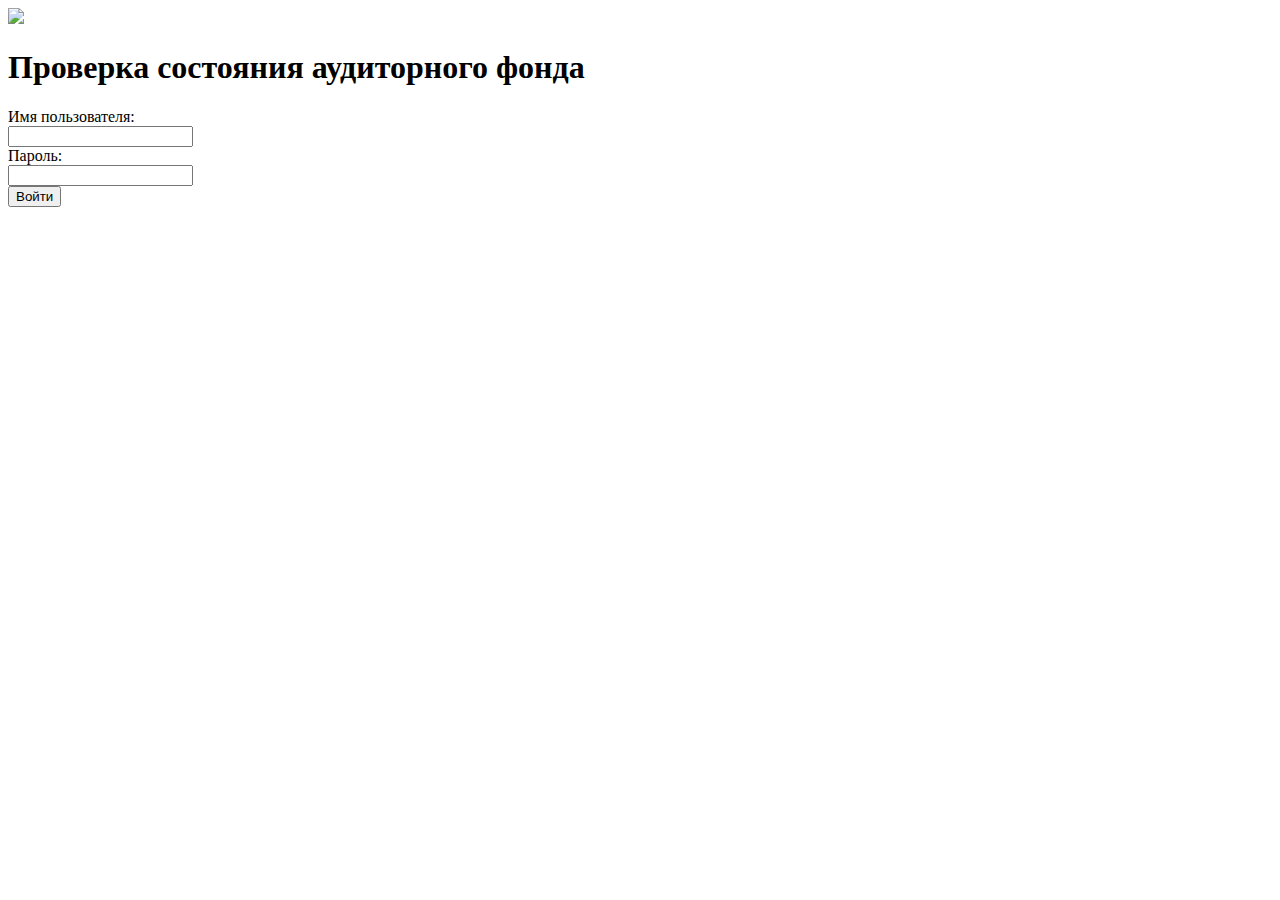
==== index.html @ 14f988a0 "WIP" ====
<!DOCTYPE HTML>
<html>
  <head>
    <meta charset="utf-8">
    <link rel="stylesheet" href="audit.css">
    <script src="main.js"></script>
  </head>

  <body>
    <div id="main">
      <img src="polytech_logo.svg" id="logo"></img>
      <div><span><h1>Проверка состояния аудиторного фонда</h1><span></div>

    <form id="loginForm" action="select_corps.html" onsubmit="doLogin(this); return false;">
      <div class="field">
        <label>Имя пользователя:</label>
        <div class="input"><input type="text" id="login" /></div>
      </div>

      <div class="field">
        <label>Пароль:</label>
        <div class="input"><input type="password" id="pass" /></div>
      </div>

      <div class="submit">
        <button type="submit">Войти</button>
      </div>
    </form>

    </div>
    <script>
    function doLogin(form) {
  localStorage.setItem('login', form.login.value); // сохраняем наш логин в куки у пользователя на компе
  form.submit(); // продолжаем сабмитить
}
    </script>
  </body>
</html>
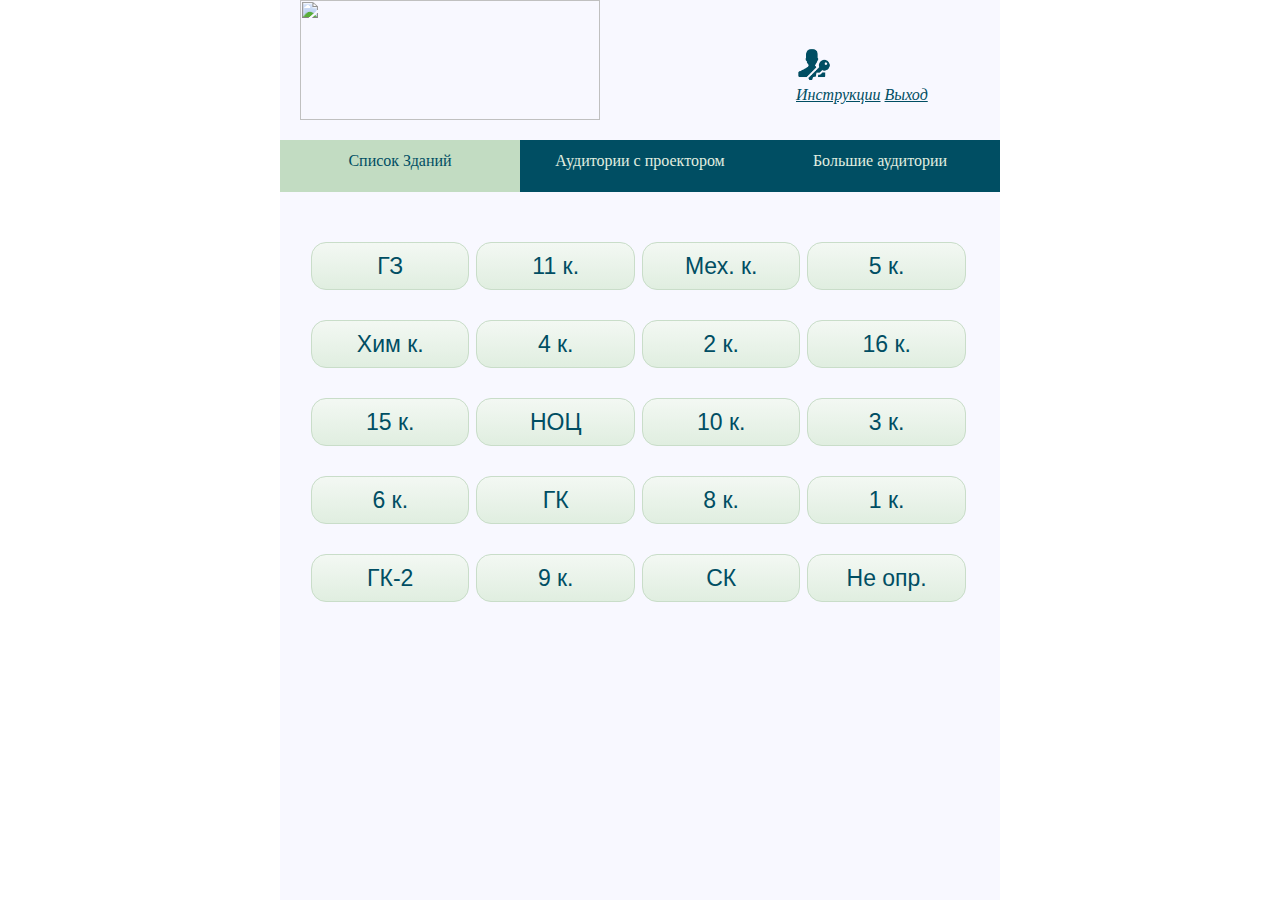
==== commit 39a5a221: "More improvements" ====
--- a/index.html
+++ b/index.html
@@ -2,37 +2,82 @@
 <html>
   <head>
     <meta charset="utf-8">
-    <link rel="stylesheet" href="audit.css">
+    <link rel="stylesheet" href="main.css">
+    <link rel="stylesheet" href="opentip.css">
+    <script src="opentip.js"></script>
     <script src="main.js"></script>
   </head>
 
   <body>
     <div id="main">
-      <img src="polytech_logo.svg" id="logo"></img>
-      <div><span><h1>Проверка состояния аудиторного фонда</h1><span></div>
-
-    <form id="loginForm" action="select_corps.html" onsubmit="doLogin(this); return false;">
-      <div class="field">
-        <label>Имя пользователя:</label>
-        <div class="input"><input type="text" id="login" /></div>
+      <img src="polytech_logo.svg" id="logo">
+      <div id="authorized">
+      <img src="icon3.png" id="icon">
+      <span id="username"></span>
+      <div class = "exit">
+        <a href="#">Инструкции</a>
+        <a href="sign_in.html" >Выход</a>
+      </div>
       </div>
 
-      <div class="field">
-        <label>Пароль:</label>
-        <div class="input"><input type="password" id="pass" /></div>
-      </div>
+      <ul id="menu">
+        <li class="active">
+          <a href="index.html">Список Зданий</a>
+        </li>
+        <li>
+          <a href="auditory_projector.html">Аудитории с проектором</a>
+        </li>
+        <li>
+          <a href="big_auditor.html" >Большие аудитории</a>
+        </li>
+      </ul>
 
-      <div class="submit">
-        <button type="submit">Войти</button>
-      </div>
-    </form>
+      <form id="corpForm" action="building.html" >
+        <div>
+          <div class="line_button">
+            <button type="submit" data-ot="Главное здание" id="corp" onclick="setBuilding(this)">ГЗ</button>
+            <button type="submit" data-ot="11-й учебный корпус" id="corp" onclick="setBuilding(this)">11 к.</button>
+            <button type="submit" data-ot="Механический корпус" id="corp" onclick="setBuilding(this)">Мех. к.</button>
+            <button type="submit" data-ot="5-й учебный корпус" id="corp" onclick="setBuilding(this)">5 к.</button>
+          </div>
 
+          <div class="line_button">
+            <button type="submit" data-ot="Химический корпус" id="corp" onclick="setBuilding(this)">Хим к.</button>
+            <button type="submit" data-ot="4-й учебный корпус" id="corp" onclick="setBuilding(this)">4 к.</button>
+            <button type="submit" data-ot="2-й учебный корпус" id="corp" onclick="setBuilding(this)">2 к.</button>
+            <button type="submit" data-ot="16-й учебный корпус (НУК)" id="corp" onclick="setBuilding(this)">16 к.</button>
+          </div>
+
+          <div class="line_button">
+            <button type="submit" data-ot="15-й учебный корпус" id="corp" onclick="setBuilding(this)">15 к.</button>
+            <button type="submit" data-ot="НОЦ УчК" id="corp" onclick="setBuilding(this)">НОЦ</button>
+            <button type="submit" data-ot="10-й учебный корпус" id="corp" onclick="setBuilding(this)">10 к.</button>
+            <button type="submit" data-ot="3-й учебный корпус" id="corp" onclick="setBuilding(this)">3 к.</button>
+          </div>
+
+          <div class="line_button">
+            <button type="submit" data-ot="6-й учебный корпус" id="corp" onclick="setBuilding(this)">6 к.</button>
+            <button type="submit" data-ot="Гидротехнический корпус-1" id="corp" onclick="setBuilding(this)">ГК</button>
+            <button type="submit" data-ot="8-й учебный корпус" id="corp" onclick="setBuilding(this)">8 к.</button>
+            <button type="submit" data-ot="1-й учебный корпус" id="corp" onclick="setBuilding(this)">1 к.</button>
+          </div>
+
+          <div class="line_button">
+            <button type="submit" data-ot="Гидротехнический корпус-2" id="corp" onclick="setBuilding(this)">ГК-2</button>
+            <button type="submit" data-ot="9-й учебный корпус" id="corp" onclick="setBuilding(this)">9 к.</button>
+            <button type="submit" data-ot="Спорткомплекс" id="corp" onclick="setBuilding(this)">СК</button>
+            <button type="submit" data-ot="Не определено" id="corp" onclick="setBuilding(this)">Не опр.</button>
+          </div>
+        </div>
+      </form>
     </div>
+
     <script>
-    function doLogin(form) {
-  localStorage.setItem('login', form.login.value); // сохраняем наш логин в куки у пользователя на компе
-  form.submit(); // продолжаем сабмитить
-}
+      username.textContent = localStorage.login;
+
+      function setBuilding(link) {
+        localStorage.setItem('building', link.getAttribute('data-ot'));
+      }
     </script>
   </body>
 </html>
--- a/main.css
+++ b/main.css
@@ -0,0 +1,422 @@
+body {
+  margin-top: 0;
+}
+
+#main {
+  background: #F8F8FF;
+  margin: auto;
+  width: 720px;
+  min-height: 100vh;
+}
+
+#logo {
+  display: inline-block;
+  margin: 0px auto;
+  margin-left: 20px;
+  width: 300px;
+  height: 120px;
+}
+
+button.digramm{
+  background: linear-gradient(#F3F8F3,#E0EEE0);
+    color: #004E63;
+    border: none;
+    width: 250px;
+    height: 34px;
+    /* display: inline-block; */
+    /* position: absolute; */
+    padding: 6px 20px;
+    border: 1px solid #C9DDC9;
+    border-radius: 15px;
+    color: #004E63;
+    font-weight: normal;
+    font-size: 10px !important;
+    /* width: 23%; */
+    /* margin: 19px 16px; */
+    margin-right: 3px;
+    margin-left: 230px;
+    height: 26px;
+    float: inherit;
+    background-color: #E0EEE0;
+    cursor: pointer;
+    outline: none;
+}
+
+}
+h1 {
+  margin: 1em 0 0.75em;
+  padding: 0 0 5px 0;
+  color: #004E63;
+  font-weight: normal;
+  font-size: 25px;
+  font-family: 'Carrois Gothic', sans-serif;
+  text-align: center;
+}
+
+h2{
+  margin: 0 0 0 69px;
+  padding: 0 0 5px 0;
+  color: #004E63;
+  font-weight: normal;
+  font-size: 18px;
+  font-family: 'Carrois Gothic', sans-serif;
+}
+
+ul{
+  padding: 0;
+   margin-left: 0px;
+   display: inline-block;
+}
+
+li{
+  list-style-type: none;
+}
+
+#auditor_Form {
+  margin-left: 190px;
+}
+
+.list{
+  width: 130px;
+  padding: 5px 10px 0;
+  margin: 6px;
+  background: #FEFEFE;
+  border: 1px solid #1F6A7F;
+  border-radius: 4px;
+  font: 14px/18px Arial, Tahoma, sans-serif;
+  vertical-align: middle;
+  color: #004E63;
+}
+
+.exit a{
+ color: #004E63;
+ font-style: italic;
+}
+
+hr {
+  background-color: #004E63;
+  height: 1px;
+  border: none;
+  margin:0;
+}
+button {
+  background: linear-gradient(#F3F8F3,#E0EEE0);
+  color: #004E63;
+  border: none;
+  width: 150px;
+  height: 34px;
+  /* display: inline-block; */
+  /* position: absolute; */
+  padding: 6px 20px;
+  border: 1px solid #C9DDC9;
+  border-radius: 15px;
+  color: #004E63;
+  font-weight: normal;
+  font-size: 23px;
+  width: 23%;
+  /* margin: 19px 16px; */
+  margin-right: 3px;
+  height: 48px;
+  float: inherit;
+  background-color: #E0EEE0;
+  cursor: pointer;
+  outline: none;
+}
+
+.line_button {
+ margin-top: 30px;
+  margin-left: auto;
+  /* display: inline; */
+  margin-left: 31px;}
+
+#icon {
+  width: 36px;
+}
+
+#username {
+  vertical-align: super;
+  color: #004E63;
+  font-weight: normal;
+  font-size: 25px;
+  font-family: 'Carrois Gothic', sans-serif;
+}
+
+#corpus {
+  vertical-align: super;
+  color: #004E63;
+  font-weight: normal;
+  font-size: 25px;
+  font-family: 'Carrois Gothic', sans-serif;
+}
+
+#authorized {
+  display: inline-block;
+  position: relative;
+  left: 192px;
+  bottom: 20px;
+}
+
+.refer {
+  text-decoration: none !important;
+}
+
+/* аудитории*/
+#blocks{
+  margin: 40px 0 0 25px;
+}
+/* аудитории*/
+#search{
+  margin: 5px 0 10px 0px;
+  display: block;
+  border-radius: 4px;
+  font: 12px Arial, Tahoma, sans-serif;
+  color: #444;
+  width: 262px;
+  padding: 9px 13px;
+  border: 1px solid #1F6A7F;
+  border-radius: 3px;
+  box-shadow: inset 1px 1px 1px #C3DEE6, 0 0 0 4px #F9FFF9;
+  outline: none;
+  font: 14px/18px Arial, Tahoma, sans-serif;
+}
+/* аудитории*/
+#blocks button{
+  width: 288px;
+  padding: 9px 13px;
+  background: #FEFEFE;
+  border: 1px solid #1F6A7F;
+  border-radius: 4px;
+  font: 16px/18px Arial, Tahoma, sans-serif;
+  vertical-align: middle;
+  height: 35px;
+  cursor: pointer;
+  background: linear-gradient(#F3F8F3,#E0EEE0);
+  color: #004E63;
+  font-weight: normal;
+  display: block;
+
+}
+/* чек*/
+#but_save{
+  width: 140px;
+  padding: 9px 13px;
+  background: #FEFEFE;
+  border: 1px solid #1F6A7F;
+  border-radius: 4px;
+  font: 16px/18px Arial, Tahoma, sans-serif;
+  vertical-align: middle;
+  height: 35px;
+  cursor: pointer;
+  background: linear-gradient(#F3F8F3,#E0EEE0);
+  color: #004E63;
+  font-weight: normal;
+  display: block;
+  margin: 20px 0 0px 35px;
+}
+
+}
+
+#menu {
+  padding: 0;
+  margin: 0;
+  font-size: 100%;
+  font-family: Georgia;
+  }
+#menu li {
+  list-style: none;
+  float: left;
+  height: 40px;
+  padding: 0;
+  margin: 0;
+  width: 240px;
+  text-align: center;
+  background: #004E63;
+  position: relative;
+  padding-top: 12px;
+  }
+#menu li ul {
+  list-style: none;
+  padding: 0;
+  margin: 0;
+  width: 240px;
+  display: none;
+  position: absolute;
+  left: 0;
+  top: 51px;
+  }
+#menu li ul li {
+  float: none;
+  height: 50px;
+  margin: 0;
+  width: 240px;
+  text-align: center;
+  background: #2E6E7F;
+  }
+
+li.active {
+  background: #C2DCC2 !important;
+}
+
+li.active a{
+  color: #004E63 !important;
+}
+
+.dop {
+  color: #E0EEE0 !important;
+}
+
+#menu li a {
+  display: block;
+  width: 240px;
+  height: 33px;
+  color: #E0EEE0;
+  text-decoration: none;
+  font-weight: normal;
+  font-size: 16px;
+  }
+
+#menu li:hover ul, #menu li.jshover ul {
+  display: block;
+  }
+
+#menu li:hover, #menu li.jshover {
+  background: #C2DCC2;
+
+  }
+
+#menu li:hover a {
+  color: #004E63;
+}
+
+/*чек*/
+#check {
+   margin: 60px 0 0px 0;
+}
+
+
+/* чек */
+.check2{
+  margin: 20px 0 0px 35px;
+  display: block;
+}
+/*чек*/
+.check2_1{
+  margin: 8px;
+  display: block;
+}
+/*чек*/
+.check2_num {
+  margin: 5px 0 10px 0px;
+  display: block;
+  border-radius: 4px;
+  font: 12px Arial, Tahoma, sans-serif;
+  color: #444;
+  width: 262px;
+  height:27px;
+  border: 1px solid #1F6A7F;
+  border-radius: 3px;
+  box-shadow: inset 1px 1px 1px #C3DEE6, 0 0 0 4px #F9FFF9;
+  outline: none;
+  font: 14px/18px Arial, Tahoma, sans-serif;
+
+}
+/*чек*/
+.check2_num_{
+  margin: 5px 0 10px 0px;
+  display: block;
+  border-radius: 4px;
+  font: 12px Arial, Tahoma, sans-serif;
+  color: #444;
+  width: 200px;
+  height:18px;
+  border: 1px solid #1F6A7F;
+  border-radius: 3px;
+  box-shadow: inset 1px 1px 1px #C3DEE6, 0 0 0 4px #F9FFF9;
+  outline: none;
+  font: 14px/18px Arial, Tahoma, sans-serif;
+}
+/*чек*/
+input::-webkit-inner-spin-button,
+input::-webkit-outer-spin-button {
+     margin: 0px;
+    -webkit-appearance: none;
+
+        }
+/*чек*/
+.label{
+  margin: 0 0 0 0px;
+  padding: 0 0 5px 0;
+  color: #004E63;
+  font-weight: normal;
+  font-size: 16px;
+  font-family: 'Carrois Gothic', sans-serif;
+}
+/*чек*/
+.label_{
+  margin: 0 0 0 0px;
+  padding: 0 0 5px 0;
+  color: #004E63;
+  font-weight: normal;
+  font-size: 13px;
+  font-family: 'Carrois Gothic', sans-serif;
+
+}
+/*чек*/
+.radio_col{
+   display: block;
+}
+/*чек*/
+.icon {
+  display: inline-block;
+  position: relative;
+  margin:0 0 0 10px;
+  border-radius: 70px;
+  background: #004E63;
+  box-shadow: 0 2px 1px 0 rgba(255, 255, 255, 0.5), inset 0 1px 3px 0 rgba(0, 0, 0, 0.2);
+  width: 55px;
+  height: 24px;
+  overflow: hidden;
+  content: "Нет";
+}
+/*чек*/
+.icon .handle {
+  width: 24px;
+  height: 24px;
+  border-radius: 10px;
+  position: absolute;
+  background: #FFF;
+  font-size: 14px;
+  line-height: 22px;
+
+}
+/*чек*/
+.icon .handle:before {
+  -webkit-font-smoothing: antialiased;
+
+}
+/*чек*/
+.icon .handle:after {
+  content: "Есть";
+  color: #FFF;
+  text-shadow: 0 1px 1px rgba(0, 0, 0, 0.1);
+  position: absolute;
+  left: -28px;
+}
+/*чек*/
+.icon.on {
+  background: #004E63;
+
+}
+/*чек*/
+  .icon.on .handle {
+  left: 32px;
+}
+
+#building {
+  text-align: center;
+  color: #004E63;
+  font-weight: normal;
+  font-size: 23px;
+  font-family: 'Carrois Gothic', sans-serif;
+  margin-top: 23px;
+}
--- a/opentip.css
+++ b/opentip.css
@@ -0,0 +1,278 @@
+.opentip-container,
+.opentip-container * {
+  -webkit-box-sizing: border-box;
+  -moz-box-sizing: border-box;
+  box-sizing: border-box;
+}
+.opentip-container {
+  position: absolute;
+  max-width: 300px;
+  z-index: 100;
+  -webkit-transition: -webkit-transform 1s ease-in-out;
+  -moz-transition: -moz-transform 1s ease-in-out;
+  -o-transition: -o-transform 1s ease-in-out;
+  -ms-transition: -ms-transform 1s ease-in-out;
+  transition: transform 1s ease-in-out;
+  pointer-events: none;
+  -webkit-transform: translateX(0) translateY(0);
+  -moz-transform: translateX(0) translateY(0);
+  -o-transform: translateX(0) translateY(0);
+  -ms-transform: translateX(0) translateY(0);
+  transform: translateX(0) translateY(0);
+}
+.opentip-container.ot-fixed.ot-hidden.stem-top.stem-center,
+.opentip-container.ot-fixed.ot-going-to-show.stem-top.stem-center,
+.opentip-container.ot-fixed.ot-hiding.stem-top.stem-center {
+  -webkit-transform: translateY(-5px);
+  -moz-transform: translateY(-5px);
+  -o-transform: translateY(-5px);
+  -ms-transform: translateY(-5px);
+  transform: translateY(-5px);
+}
+.opentip-container.ot-fixed.ot-hidden.stem-top.stem-right,
+.opentip-container.ot-fixed.ot-going-to-show.stem-top.stem-right,
+.opentip-container.ot-fixed.ot-hiding.stem-top.stem-right {
+  -webkit-transform: translateY(-5px) translateX(5px);
+  -moz-transform: translateY(-5px) translateX(5px);
+  -o-transform: translateY(-5px) translateX(5px);
+  -ms-transform: translateY(-5px) translateX(5px);
+  transform: translateY(-5px) translateX(5px);
+}
+.opentip-container.ot-fixed.ot-hidden.stem-middle.stem-right,
+.opentip-container.ot-fixed.ot-going-to-show.stem-middle.stem-right,
+.opentip-container.ot-fixed.ot-hiding.stem-middle.stem-right {
+  -webkit-transform: translateX(5px);
+  -moz-transform: translateX(5px);
+  -o-transform: translateX(5px);
+  -ms-transform: translateX(5px);
+  transform: translateX(5px);
+}
+.opentip-container.ot-fixed.ot-hidden.stem-bottom.stem-right,
+.opentip-container.ot-fixed.ot-going-to-show.stem-bottom.stem-right,
+.opentip-container.ot-fixed.ot-hiding.stem-bottom.stem-right {
+  -webkit-transform: translateY(5px) translateX(5px);
+  -moz-transform: translateY(5px) translateX(5px);
+  -o-transform: translateY(5px) translateX(5px);
+  -ms-transform: translateY(5px) translateX(5px);
+  transform: translateY(5px) translateX(5px);
+}
+.opentip-container.ot-fixed.ot-hidden.stem-bottom.stem-center,
+.opentip-container.ot-fixed.ot-going-to-show.stem-bottom.stem-center,
+.opentip-container.ot-fixed.ot-hiding.stem-bottom.stem-center {
+  -webkit-transform: translateY(5px);
+  -moz-transform: translateY(5px);
+  -o-transform: translateY(5px);
+  -ms-transform: translateY(5px);
+  transform: translateY(5px);
+}
+.opentip-container.ot-fixed.ot-hidden.stem-bottom.stem-left,
+.opentip-container.ot-fixed.ot-going-to-show.stem-bottom.stem-left,
+.opentip-container.ot-fixed.ot-hiding.stem-bottom.stem-left {
+  -webkit-transform: translateY(5px) translateX(-5px);
+  -moz-transform: translateY(5px) translateX(-5px);
+  -o-transform: translateY(5px) translateX(-5px);
+  -ms-transform: translateY(5px) translateX(-5px);
+  transform: translateY(5px) translateX(-5px);
+}
+.opentip-container.ot-fixed.ot-hidden.stem-middle.stem-left,
+.opentip-container.ot-fixed.ot-going-to-show.stem-middle.stem-left,
+.opentip-container.ot-fixed.ot-hiding.stem-middle.stem-left {
+  -webkit-transform: translateX(-5px);
+  -moz-transform: translateX(-5px);
+  -o-transform: translateX(-5px);
+  -ms-transform: translateX(-5px);
+  transform: translateX(-5px);
+}
+.opentip-container.ot-fixed.ot-hidden.stem-top.stem-left,
+.opentip-container.ot-fixed.ot-going-to-show.stem-top.stem-left,
+.opentip-container.ot-fixed.ot-hiding.stem-top.stem-left {
+  -webkit-transform: translateY(-5px) translateX(-5px);
+  -moz-transform: translateY(-5px) translateX(-5px);
+  -o-transform: translateY(-5px) translateX(-5px);
+  -ms-transform: translateY(-5px) translateX(-5px);
+  transform: translateY(-5px) translateX(-5px);
+}
+.opentip-container.ot-fixed .opentip {
+  pointer-events: auto;
+}
+.opentip-container.ot-hidden {
+  display: none;
+}
+.opentip-container .opentip {
+  position: relative;
+  font-size: 13px;
+  line-height: 120%;
+  padding: 9px 14px;
+  color: #004E63;
+  text-shadow: -1px -1px 0px rgba(255,255,255,0.2);
+}
+.opentip-container .opentip .header {
+  margin: 0;
+  padding: 0;
+}
+.opentip-container .opentip .ot-close {
+  pointer-events: auto;
+  display: block;
+  position: absolute;
+  top: -12px;
+  left: 60px;
+  color: rgba(0,0,0,0.5);
+  background: rgba(0,0,0,0);
+  text-decoration: none;
+}
+.opentip-container .opentip .ot-close span {
+  display: none;
+}
+.opentip-container .opentip .ot-loading-indicator {
+  display: none;
+}
+.opentip-container.ot-loading .ot-loading-indicator {
+  width: 30px;
+  height: 30px;
+  font-size: 30px;
+  line-height: 30px;
+  font-weight: bold;
+  display: block;
+}
+.opentip-container.ot-loading .ot-loading-indicator span {
+  display: block;
+  -webkit-animation: otloading 2s linear infinite;
+  -moz-animation: otloading 2s linear infinite;
+  -o-animation: otloading 2s linear infinite;
+  -ms-animation: otloading 2s linear infinite;
+  animation: otloading 2s linear infinite;
+  text-align: center;
+}
+.opentip-container.style-dark .opentip,
+.opentip-container.style-alert .opentip {
+  color: #f8f8f8;
+  text-shadow: 1px 1px 0px rgba(0,0,0,0.2);
+}
+.opentip-container.style-glass .opentip {
+  padding: 15px 25px;
+  color: #317cc5;
+  text-shadow: 1px 1px 8px rgba(0,94,153,0.3);
+}
+.opentip-container.ot-hide-effect-fade {
+  -webkit-transition: -webkit-transform 0.5s ease-in-out, opacity 1s ease-in-out;
+  -moz-transition: -moz-transform 0.5s ease-in-out, opacity 1s ease-in-out;
+  -o-transition: -o-transform 0.5s ease-in-out, opacity 1s ease-in-out;
+  -ms-transition: -ms-transform 0.5s ease-in-out, opacity 1s ease-in-out;
+  transition: transform 0.5s ease-in-out, opacity 1s ease-in-out;
+  opacity: 1;
+  -ms-filter: none;
+  filter: none;
+}
+.opentip-container.ot-hide-effect-fade.ot-hiding {
+  opacity: 0;
+  filter: alpha(opacity=0);
+  -ms-filter: "progid:DXImageTransform.Microsoft.Alpha(Opacity=0)";
+}
+.opentip-container.ot-show-effect-appear.ot-going-to-show,
+.opentip-container.ot-show-effect-appear.ot-showing {
+  -webkit-transition: -webkit-transform 0.5s ease-in-out, opacity 1s ease-in-out;
+  -moz-transition: -moz-transform 0.5s ease-in-out, opacity 1s ease-in-out;
+  -o-transition: -o-transform 0.5s ease-in-out, opacity 1s ease-in-out;
+  -ms-transition: -ms-transform 0.5s ease-in-out, opacity 1s ease-in-out;
+  transition: transform 0.5s ease-in-out, opacity 1s ease-in-out;
+}
+.opentip-container.ot-show-effect-appear.ot-going-to-show {
+  opacity: 0;
+  filter: alpha(opacity=0);
+  -ms-filter: "progid:DXImageTransform.Microsoft.Alpha(Opacity=0)";
+}
+.opentip-container.ot-show-effect-appear.ot-showing {
+  opacity: 1;
+  -ms-filter: none;
+  filter: none;
+}
+.opentip-container.ot-show-effect-appear.ot-visible {
+  opacity: 1;
+  -ms-filter: none;
+  filter: none;
+}
+@-moz-keyframes otloading {
+  0% {
+    -webkit-transform: rotate(0deg);
+    -moz-transform: rotate(0deg);
+    -o-transform: rotate(0deg);
+    -ms-transform: rotate(0deg);
+    transform: rotate(0deg);
+  }
+
+  100% {
+    -webkit-transform: rotate(360deg);
+    -moz-transform: rotate(360deg);
+    -o-transform: rotate(360deg);
+    -ms-transform: rotate(360deg);
+    transform: rotate(360deg);
+  }
+}
+@-webkit-keyframes otloading {
+  0% {
+    -webkit-transform: rotate(0deg);
+    -moz-transform: rotate(0deg);
+    -o-transform: rotate(0deg);
+    -ms-transform: rotate(0deg);
+    transform: rotate(0deg);
+  }
+
+  100% {
+    -webkit-transform: rotate(360deg);
+    -moz-transform: rotate(360deg);
+    -o-transform: rotate(360deg);
+    -ms-transform: rotate(360deg);
+    transform: rotate(360deg);
+  }
+}
+@-o-keyframes otloading {
+  0% {
+    -webkit-transform: rotate(0deg);
+    -moz-transform: rotate(0deg);
+    -o-transform: rotate(0deg);
+    -ms-transform: rotate(0deg);
+    transform: rotate(0deg);
+  }
+
+  100% {
+    -webkit-transform: rotate(360deg);
+    -moz-transform: rotate(360deg);
+    -o-transform: rotate(360deg);
+    -ms-transform: rotate(360deg);
+    transform: rotate(360deg);
+  }
+}
+@-ms-keyframes otloading {
+  0% {
+    -webkit-transform: rotate(0deg);
+    -moz-transform: rotate(0deg);
+    -o-transform: rotate(0deg);
+    -ms-transform: rotate(0deg);
+    transform: rotate(0deg);
+  }
+
+  100% {
+    -webkit-transform: rotate(360deg);
+    -moz-transform: rotate(360deg);
+    -o-transform: rotate(360deg);
+    -ms-transform: rotate(360deg);
+    transform: rotate(360deg);
+  }
+}
+@keyframes otloading {
+  0% {
+    -webkit-transform: rotate(0deg);
+    -moz-transform: rotate(0deg);
+    -o-transform: rotate(0deg);
+    -ms-transform: rotate(0deg);
+    transform: rotate(0deg);
+  }
+
+  100% {
+    -webkit-transform: rotate(360deg);
+    -moz-transform: rotate(360deg);
+    -o-transform: rotate(360deg);
+    -ms-transform: rotate(360deg);
+    transform: rotate(360deg);
+  }
+}
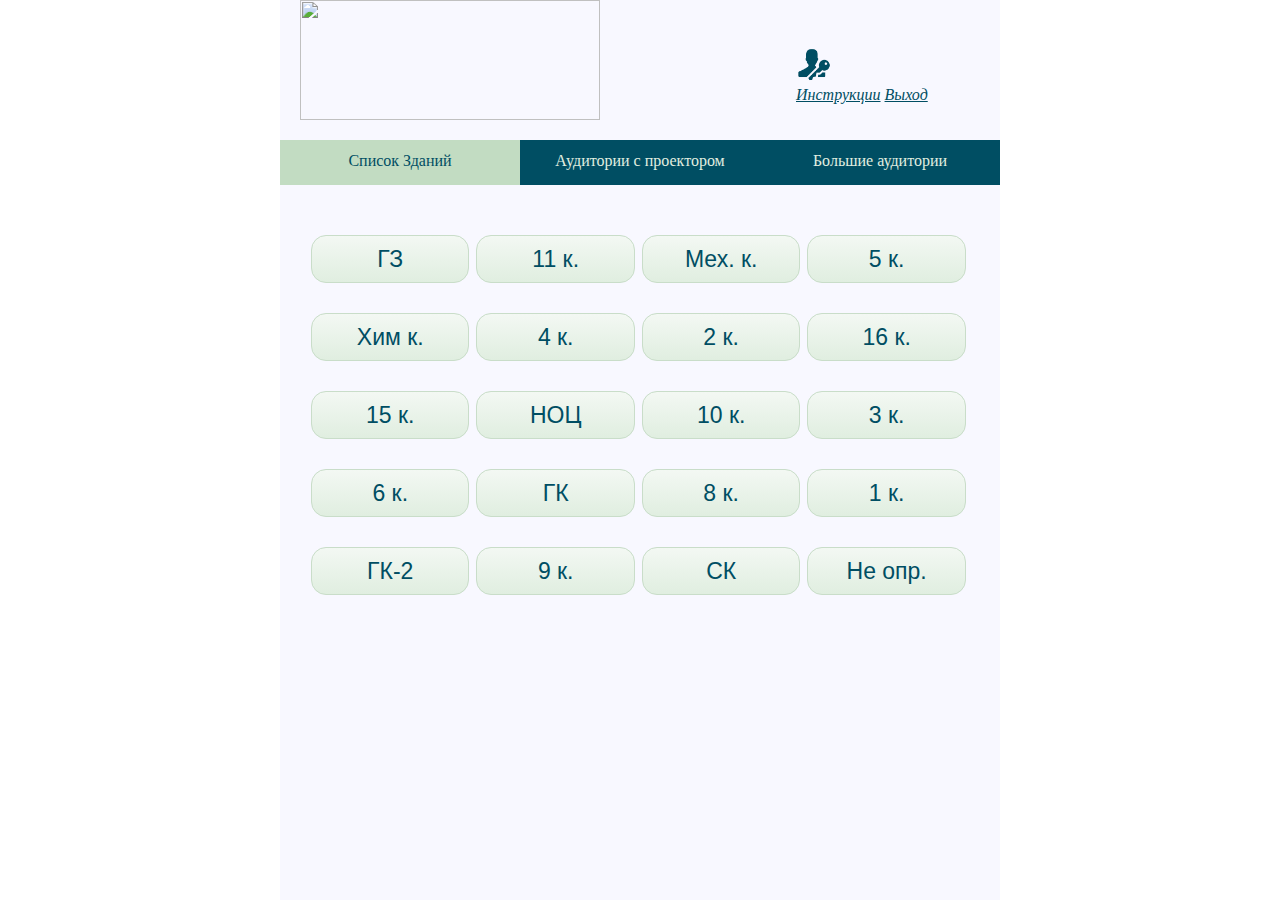
==== commit b6841679: "More improvements" ====
--- a/index.html
+++ b/index.html
@@ -10,26 +10,27 @@
 
   <body>
     <div id="main">
-      <img src="polytech_logo.svg" id="logo">
+      <a href="index.html"><img src="polytech_logo.svg" id="logo"></a>
       <div id="authorized">
       <img src="icon3.png" id="icon">
       <span id="username"></span>
       <div class = "exit">
-        <a href="#">Инструкции</a>
+        <a href="instruction.html">Инструкции</a>
         <a href="sign_in.html" >Выход</a>
       </div>
       </div>
 
+
       <ul id="menu">
-        <li class="active">
-          <a href="index.html">Список Зданий</a>
-        </li>
-        <li>
-          <a href="auditory_projector.html">Аудитории с проектором</a>
-        </li>
-        <li>
-          <a href="big_auditor.html" >Большие аудитории</a>
-        </li>
+        <a href="index.html">
+          <li class="active">Список Зданий</li>
+        </a>
+        <a href="auditory_projector.html">
+          <li>Аудитории с проектором</li>
+        </a>
+        <a href="big_auditor.html">
+          <li>Большие аудитории</li>
+        </a>
       </ul>
 
       <form id="corpForm" action="building.html" >
--- a/main.css
+++ b/main.css
@@ -257,7 +257,7 @@
   background: #C2DCC2 !important;
 }
 
-li.active a{
+li.active {
   color: #004E63 !important;
 }
 
@@ -265,7 +265,7 @@
   color: #E0EEE0 !important;
 }
 
-#menu li a {
+#menu li  {
   display: block;
   width: 240px;
   height: 33px;
@@ -281,12 +281,9 @@
 
 #menu li:hover, #menu li.jshover {
   background: #C2DCC2;
-
-  }
-
-#menu li:hover a {
-  color: #004E63;
-}
+  color: #004E63;
+  }
+
 
 /*чек*/
 #check {
@@ -412,7 +409,7 @@
   left: 32px;
 }
 
-#building {
+#title {
   text-align: center;
   color: #004E63;
   font-weight: normal;
@@ -420,3 +417,12 @@
   font-family: 'Carrois Gothic', sans-serif;
   margin-top: 23px;
 }
+
+.instruction {
+  text-align: center;
+  color: #004E63;
+  font-weight: normal;
+  font-size: 23px;
+  font-family: 'Carrois Gothic', sans-serif;
+  margin-top: 23px;
+}
